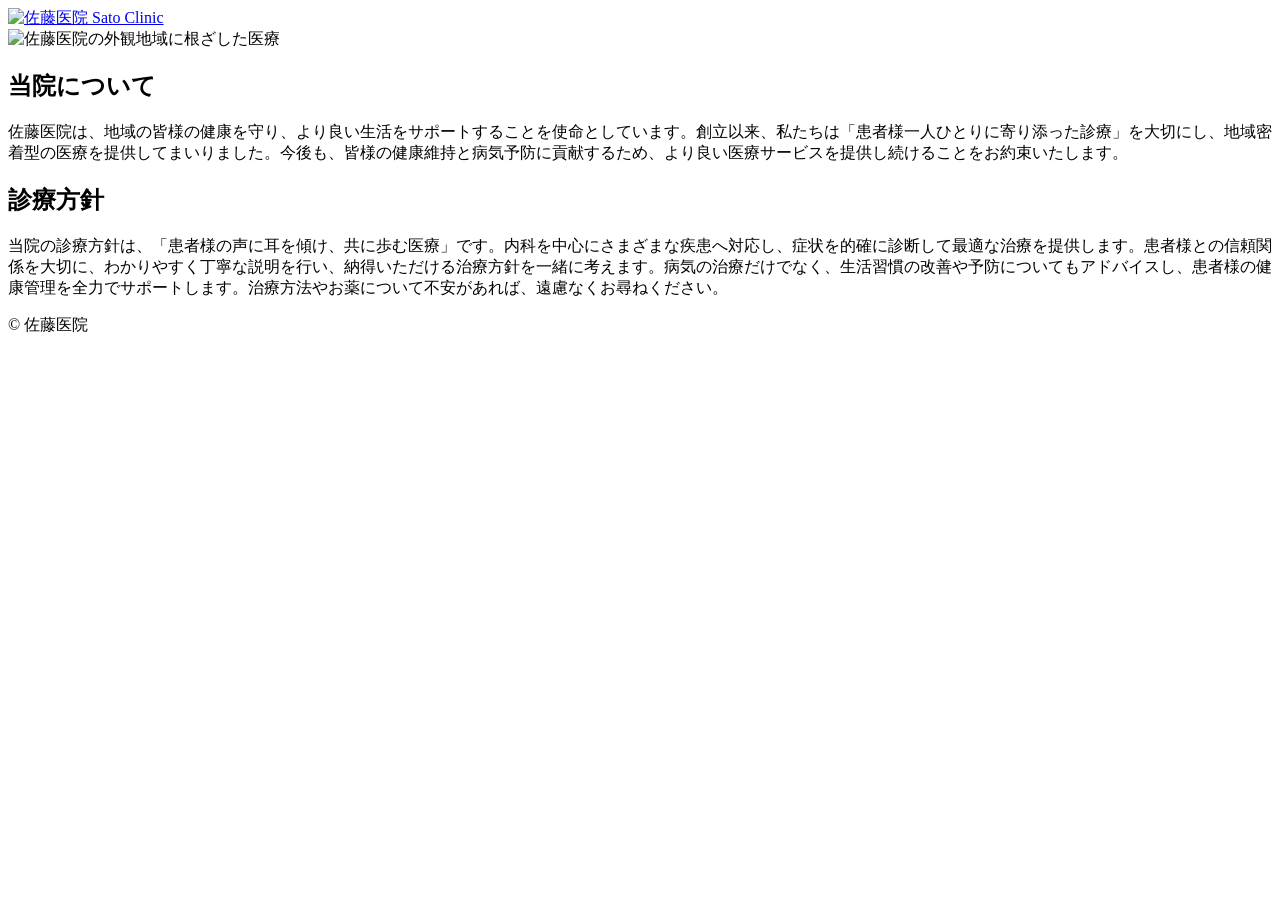
==== about.html @ aa6322e9 "no message" ====
<!DOCTYPE html>
<html lang="ja">
<head>
  <meta charset="UTF-8">
  <meta name="viewport" content="width=device-width, initial-scale=1.0">
  <title>当院について | 佐藤医院</title>
  <link rel="preconnect" href="https://fonts.googleapis.com">
  <link rel="preconnect" href="https://fonts.gstatic.com" crossorigin>
  <link href="https://fonts.googleapis.com/css2?family=Noto+Sans+JP:wght@400;500;600;700&display=swap" rel="stylesheet">
  <link rel="stylesheet" href="./css/style.css">
</head>
<body class="subpage about-subpage">
  <header class="site-header sub-header">
    <div class="header-inner">
      <a class="brand" href="./index.html"><img src="./clinic-assets/logo.jpg" alt="佐藤医院 Sato Clinic"></a>
    </div>
  </header>
  <main>
    <div class="sub-visual top-visual"><img src="./clinic-assets/hospital-exterior-hd.png" alt="佐藤医院の外観"><span class="sub-visual-label" aria-hidden="true">地域に根ざした医療</span></div>
    <div class="about-page">
      <section class="about-detail">
        <h1>当院について</h1>
        <div class="notice-card">
          <p>佐藤医院は、地域の皆様の健康を守り、より良い生活をサポートすることを使命としています。創立以来、私たちは「患者様一人ひとりに寄り添った診療」を大切にし、地域密着型の医療を提供してまいりました。今後も、皆様の健康維持と病気予防に貢献するため、より良い医療サービスを提供し続けることをお約束いたします。</p>
        </div>
      </section>
      <section class="about-detail">
        <h2>診療方針</h2>
        <div class="notice-card">
          <p>当院の診療方針は、「患者様の声に耳を傾け、共に歩む医療」です。内科を中心にさまざまな疾患へ対応し、症状を的確に診断して最適な治療を提供します。患者様との信頼関係を大切に、わかりやすく丁寧な説明を行い、納得いただける治療方針を一緒に考えます。病気の治療だけでなく、生活習慣の改善や予防についてもアドバイスし、患者様の健康管理を全力でサポートします。治療方法やお薬について不安があれば、遠慮なくお尋ねください。</p>
        </div>
      </section>
    </div>
  </main>
  <footer class="site-footer">© 佐藤医院</footer>
</body>
</html>
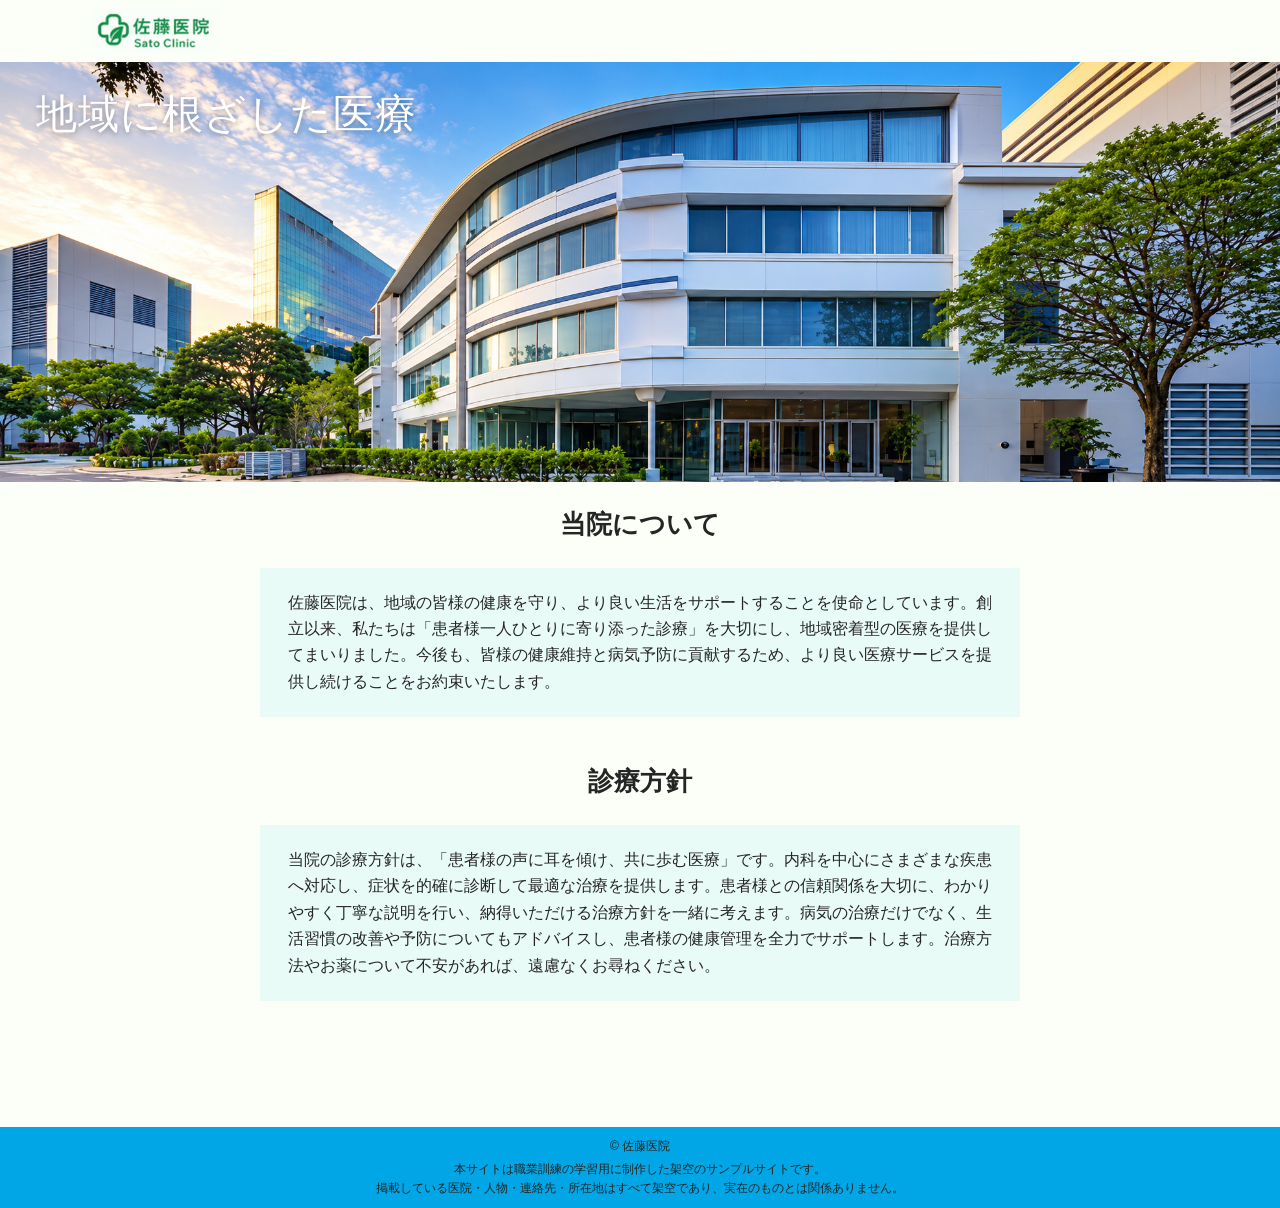
==== commit 38197141: "no message" ====
--- a/about.html
+++ b/about.html
@@ -3,6 +3,7 @@
 <head>
   <meta charset="UTF-8">
   <meta name="viewport" content="width=device-width, initial-scale=1.0">
+  <meta name="robots" content="noindex, nofollow">
   <title>当院について | 佐藤医院</title>
   <link rel="preconnect" href="https://fonts.googleapis.com">
   <link rel="preconnect" href="https://fonts.gstatic.com" crossorigin>
@@ -32,6 +33,9 @@
       </section>
     </div>
   </main>
-  <footer class="site-footer">© 佐藤医院</footer>
+  <footer class="site-footer">
+    © 佐藤医院
+    <p>本サイトは職業訓練の学習用に制作した架空のサンプルサイトです。<br>掲載している医院・人物・連絡先・所在地はすべて架空であり、実在のものとは関係ありません。</p>
+  </footer>
 </body>
 </html>
--- a/css/style.css
+++ b/css/style.css
@@ -0,0 +1,233 @@
+:root{
+  --bg:#fbfff8;
+  --ink:#252525;
+  --green:#009846;
+  --mint:#e9fbf7;
+  --blue:#dff6fa;
+  --cyan:#00a6e6;
+  --line:#707070;
+}
+*{box-sizing:border-box}
+html{scroll-behavior:smooth}
+body{margin:0;background:var(--bg);color:var(--ink);font-family:"Noto Sans JP",sans-serif;font-size:16px;line-height:1.75}
+a{color:inherit;text-decoration:none}
+img{display:block;max-width:100%}
+a:focus-visible{outline:3px solid var(--green);outline-offset:4px}
+section[id],article[id]{scroll-margin-top:24px}
+.subpage{min-height:100vh;display:flex;flex-direction:column}
+.subpage main{flex:1}
+.site-header{background:var(--bg);height:92px;display:flex;align-items:center}
+.header-inner{width:min(1200px,calc(100% - 64px));margin:0 auto;display:flex;align-items:center;justify-content:space-between;gap:32px}
+.brand img{width:180px;height:auto}
+.global-nav{display:flex;align-items:center;gap:34px;font-size:15px;font-weight:600}
+.global-nav a{white-space:nowrap}
+.global-nav a:hover{color:var(--green)}
+.hero{position:relative;overflow:hidden}
+.hero-home{height:430px}
+.hero img{width:100%;height:100%;object-fit:cover}
+.hero-label{position:absolute;top:22px;right:7%;margin:0;color:#fff;font-size:clamp(28px,3.7vw,54px);font-weight:400;letter-spacing:.04em;line-height:1.25;text-shadow:0 2px 6px rgba(0,0,0,.35)}
+.section-narrow{width:min(990px,calc(100% - 80px));margin-inline:auto}
+.section-medium{width:min(1060px,calc(100% - 80px));margin-inline:auto}
+.section-wide{width:min(1140px,calc(100% - 80px));margin-inline:auto}
+.hours-section{padding:78px 0 54px}
+.hours-table{width:100%;border-collapse:collapse;background:#fff;font-size:15px;text-align:center}
+.hours-table th,.hours-table td{border:1px solid #777;padding:16px 12px;font-weight:500}
+.hours-table th:first-child{width:220px}
+.hours-note{font-size:13px;line-height:1.8;margin:24px 0 0 170px}
+.gallery{display:grid;grid-template-columns:repeat(3,1fr);gap:80px;margin-top:18px;margin-bottom:92px}
+.gallery img{width:100%;aspect-ratio:1/1;object-fit:cover}
+.split-section{display:grid;grid-template-columns:1fr 1fr;align-items:center;gap:70px}
+.split-media img{width:100%;height:auto;object-fit:cover}
+.notice-overview{width:min(900px,calc(100% - 80px));margin:0 auto 90px}
+.notice-overview .split-media img{height:300px;object-fit:cover;object-position:center top}
+.split-copy h2{font-size:28px;margin:0 0 18px}
+.compact-copy{font-size:14px}
+.plain-list{list-style:none;padding:0;margin:0 0 22px}
+.plain-list li{padding:7px 0}
+.plain-list a:hover,.text-link:hover,.center-link a:hover{text-decoration:underline}
+.text-link{font-weight:600;font-size:13px}
+.section-title{text-align:center;font-size:30px;font-weight:600;margin:0 0 42px;letter-spacing:.04em}
+.greeting{padding:8px 0 70px}
+.greeting-row{grid-template-columns:330px 1fr;gap:70px}
+.greeting-row .portrait img{width:330px;height:430px;object-fit:cover}
+.greeting-row .split-copy{font-size:15px}
+.signature{text-align:right;margin-top:20px}
+.medical{padding:10px 0 80px}
+.service-row{display:grid;grid-template-columns:320px 1fr;gap:82px;align-items:center;margin-bottom:48px}
+.service-row.reverse{grid-template-columns:1fr 320px}
+.service-row.reverse img{order:2}
+.service-row img{width:320px;height:185px;object-fit:cover}
+.service-row img.service-photo--digestive{height:auto;object-fit:contain}
+.service-row h3{font-size:18px;margin:0 0 18px;text-align:center;font-weight:600}
+.service-row p{font-size:14px;margin:0}
+.center-link{text-align:center;margin-top:18px;font-size:13px}
+.about-band{background:var(--blue);padding:34px 0 42px;margin-top:10px}
+.about-inner .section-title{margin-bottom:30px}
+.about-grid{display:grid;grid-template-columns:330px 1fr;gap:70px;align-items:center}
+.about-grid img{width:330px;height:190px;object-fit:cover}
+.about-grid p{font-size:14px;margin:0 0 14px}
+.staff{width:min(1100px,calc(100% - 80px));padding:62px 0 58px}
+.staff-lead{max-width:520px;margin:0 auto 44px;padding:12px 14px;background:#fff;font-size:15px;line-height:1.55}
+.staff-member{margin:0 auto 50px}
+.staff-member h3{text-align:center;font-size:25px;line-height:1.4;font-weight:500;margin:0 0 28px}
+.staff-row{display:grid;grid-template-columns:300px minmax(0,1fr);gap:70px;align-items:center;width:100%;margin:0 auto}
+.staff-member--reverse .staff-row{grid-template-columns:minmax(0,1fr) 300px}
+.staff-photo{display:block;width:300px;height:210px;object-fit:contain;background:var(--bg)}
+.staff-photo--landscape{height:auto;aspect-ratio:7 / 4;object-fit:contain}
+.staff-member--reverse .staff-photo{grid-column:2;grid-row:1}
+.staff-member--reverse .staff-details{grid-column:1;grid-row:1}
+.staff-details{display:grid;gap:18px;margin:0;padding:14px 16px;background:#fff;font-size:14px;line-height:1.5}
+.staff-details>div{display:grid;grid-template-columns:92px minmax(0,1fr);column-gap:4px}
+.staff-details dt{white-space:nowrap}
+.staff-details dt::before{content:"・"}
+.staff-details dt::after{content:"："}
+.staff-details dd{margin:0}
+.access{padding:0 0 18px}
+.access-grid{display:grid;grid-template-columns:460px 1fr;gap:72px;align-items:start;max-width:950px;margin:0 auto 52px}
+.access-grid>img{width:460px;height:auto;object-fit:contain}
+.access-copy h3{font-size:20px;margin:0 0 15px;text-align:center}
+.access-copy p{font-size:14px;margin:0 0 18px}
+.hours-bottom{max-width:930px;margin:0 auto}
+.departments-box{background:#fff;max-width:650px;margin:52px auto 20px;text-align:center;padding:20px 30px 25px}
+.departments-box h3{margin:0;font-size:22px;font-weight:500}
+.departments-box p{font-size:21px;line-height:1.45;margin:8px 0 10px}
+.departments-box small{font-size:12px}
+.site-footer{background:var(--cyan);color:var(--ink);text-align:center;font-size:12px;line-height:1.6;padding:10px 20px}
+.site-footer p{margin:4px auto 0}
+
+/* sub pages */
+.sub-header{height:62px}
+.sub-header .header-inner{width:min(1100px,calc(100% - 44px));justify-content:flex-start}
+.sub-header .brand img{width:128px}
+.notice-page,.other-page{width:min(760px,calc(100% - 42px));margin:0 auto;padding:28px 0 52px}
+.notice-page>h1,.other-page>h1{text-align:center;font-size:32px;margin:0 auto 40px;padding:7px 80px;width:max-content;background:var(--mint);font-weight:600}
+.other-page>h1{background:transparent;padding:0;font-size:28px}
+.notice-item{margin:0 0 38px}
+.notice-item h2{text-align:center;font-size:22px;margin:0 0 12px}
+.notice-card{background:var(--mint);padding:14px 18px;font-size:16px;line-height:1.5}
+.sub-visual{position:relative;width:100%;height:360px;margin-top:44px;overflow:hidden}
+.sub-visual img{width:100%;height:100%;object-fit:cover}
+.sub-visual-label{position:absolute;top:27px;left:36px;color:#fff;font-size:clamp(30px,3.2vw,48px);letter-spacing:.02em;line-height:1.25;white-space:nowrap;text-shadow:0 2px 6px rgba(0,0,0,.35)}
+.top-visual{margin-top:0;height:420px}
+.other-page{padding-top:20px;min-height:980px}
+.about-page{width:min(760px,calc(100% - 48px));margin:0 auto;padding:24px 0 80px}
+.about-detail{margin:0 0 46px}
+.about-detail h1,.about-detail h2{text-align:center;font-size:26px;line-height:1.45;margin:0 0 24px;font-weight:700}
+.about-detail .notice-card{padding:22px 28px;line-height:1.65}
+.about-detail p{margin:0}
+
+@media (max-width:950px) and (min-width:701px){
+  .header-inner{width:calc(100% - 40px);gap:18px}
+  .brand img{width:140px}
+  .global-nav{gap:13px;font-size:12px}
+  .gallery{gap:25px}
+  .split-section,.service-row,.staff-row,.access-grid{gap:32px}
+  .staff-row{grid-template-columns:240px minmax(0,1fr)}
+  .staff-member--reverse .staff-row{grid-template-columns:minmax(0,1fr) 240px}
+  .staff-photo{width:240px;height:168px}
+  .staff-details{font-size:12px;gap:12px}
+  .staff-details>div{grid-template-columns:78px minmax(0,1fr)}
+  .service-row{grid-template-columns:38% 1fr}
+  .service-row.reverse{grid-template-columns:1fr 38%}
+  .service-row img{width:100%}
+  .access-grid{grid-template-columns:48% 1fr}
+  .access-grid>img{width:100%;height:auto}
+}
+
+/* The small-screen layouts follow the supplied phone designs. */
+@media (max-width:700px){
+  body{font-size:14px}
+  .site-header{height:76px}
+  .header-inner{width:100%;height:100%;padding:7px 16px 4px;display:flex;flex-direction:column;align-items:flex-start;justify-content:center;gap:0}
+  .brand img{width:104px}
+  .global-nav{display:flex;width:100%;height:28px;align-items:center;justify-content:flex-end;gap:13px;overflow-x:auto;scrollbar-width:none;font-size:10px;line-height:1;white-space:nowrap}
+  .global-nav::-webkit-scrollbar{display:none}
+  .global-nav a{flex:none;padding:7px 0}
+  .hero-home{height:216px}
+  .hero-home img{object-position:center center}
+  .hero-label{top:18px;right:12px;font-size:24px}
+  .section-narrow,.section-medium,.section-wide{width:calc(100% - 42px)}
+  .hours-section{width:min(315px,calc(100% - 54px));padding:23px 0 20px}
+  .hours-table{font-size:8px}
+  .hours-table th,.hours-table td{padding:5px 2px}
+  .hours-table th:first-child{width:92px}
+  .hours-note{font-size:8px;line-height:1.55;margin:9px 0 0 16px}
+  .gallery{width:100%;display:grid;grid-template-columns:1fr;justify-items:center;gap:13px;margin:8px auto 48px}
+  .gallery img{width:min(240px,calc(100% - 84px));height:160px;aspect-ratio:auto;object-fit:cover}
+  .notice-overview{width:100%;display:grid;grid-template-columns:53% 47%;gap:0;margin:0 auto 65px;align-items:stretch}
+  .notice-overview .split-media img{width:100%;height:190px;object-fit:contain}
+  .notice-overview .compact-copy{padding:8px 10px;background:#fff;font-size:9px;line-height:1.45}
+  .notice-overview .compact-copy h2{font-size:15px;margin:0 0 3px}
+  .notice-overview .plain-list{margin:0 0 5px}
+  .notice-overview .plain-list li{padding:3px 0}
+  .notice-overview .text-link{font-size:8px}
+  .section-title{font-size:23px;margin-bottom:28px}
+  .greeting{padding:0 0 69px}
+  .greeting-row{display:grid;grid-template-columns:36% 1fr;align-items:start;gap:9px}
+  .greeting-row .portrait img{width:100%;height:152px;object-fit:cover}
+  .greeting-row .split-copy{font-size:9px;line-height:1.45}
+  .greeting-row .split-copy p{margin:0 0 7px}
+  .medical{padding:0 0 58px}
+  .medical>.section-title{margin-bottom:23px}
+  .service-row,.service-row.reverse{display:flex;flex-direction:column;align-items:center;gap:12px;margin-bottom:54px}
+  .service-row div{display:contents}
+  .service-row h3{order:0;font-size:17px;line-height:1.4;margin:0;text-align:center}
+  .service-row img,.service-row.reverse img{order:1;width:160px;height:106px;object-fit:cover}
+  .service-row p{order:2;width:100%;padding:8px 10px;background:#fff;font-size:10px;line-height:1.6}
+  .center-link{margin:0;font-size:11px}
+  .about-band{padding:22px 0 27px;margin-top:0}
+  .about-inner{width:100%}
+  .about-inner .section-title{margin-bottom:13px}
+  .about-grid{display:block}
+  .about-grid img{width:100%;height:190px;object-fit:cover}
+  .about-grid>div{padding:14px 20px 0}
+  .about-grid p{font-size:10px;line-height:1.55;margin:0 0 6px}
+  .about-grid .text-link{display:block;text-align:right;font-size:10px}
+  .staff{width:calc(100% - 42px);padding:40px 0 55px}
+  .staff-lead{max-width:290px;font-size:11px;line-height:1.55;margin:0 auto 30px;padding:10px 12px}
+  .staff-member{margin-bottom:38px}
+  .staff-member h3{font-size:17px;margin:0 0 14px}
+  .staff-row,.staff-member--reverse .staff-row{display:flex;flex-direction:column;align-items:center;gap:12px}
+  .staff-photo,.staff-member--reverse .staff-photo{width:165px;height:auto;max-width:100%;object-fit:contain;order:0}
+  .staff-details,.staff-member--reverse .staff-details{width:100%;padding:10px 12px;font-size:11px;line-height:1.55;gap:10px;order:1}
+  .staff-details>div{display:block}
+  .staff-details dt,.staff-details dd{display:inline}
+  .access{padding-bottom:20px}
+  .access-grid{display:grid;grid-template-columns:1fr 1fr;gap:15px;align-items:start;margin-bottom:34px}
+  .access-grid>img{width:100%;height:auto;aspect-ratio:auto;object-fit:contain}
+  .access-copy h3{font-size:13px;margin:0 0 7px}
+  .access-copy p{font-size:9px;line-height:1.55;margin:0 0 7px}
+  .hours-bottom{width:100%}
+  .departments-box{margin:32px auto 18px;padding:14px 10px}
+  .departments-box h3{font-size:18px}
+  .departments-box p{font-size:16px}
+  .departments-box small{font-size:10px}
+  .sub-header{height:56px}
+  .sub-header .header-inner{width:100%;padding:0 23px;justify-content:center}
+  .sub-header .brand img{width:112px}
+  .about-subpage .sub-header .header-inner{align-items:center}
+  .notice-page{width:100%;padding:13px 26px 0}
+  .notice-page>h1{font-size:24px;padding:7px 61px;margin-bottom:24px}
+  .notice-item{margin-bottom:22px}
+  .notice-item h2{font-size:18px;line-height:1.4;margin-bottom:11px}
+  .notice-card{font-size:15px;line-height:1.25;padding:9px 12px}
+  .notice-page .sub-visual{height:226px;margin:52px 0 0 -26px;width:calc(100% + 52px)}
+  .sub-visual img{object-fit:cover}
+  .sub-visual-label{top:24px;left:30px;font-size:34px}
+  .top-visual{height:224px;margin:0;width:100%}
+  .other-page{width:calc(100% - 52px);min-height:1040px;padding:16px 0 56px}
+  .other-page>h1{font-size:18px;line-height:1.45;margin:0 0 17px}
+  .other-page .notice-item{margin-bottom:32px}
+  .about-page{width:calc(100% - 68px);min-height:1052px;padding:13px 0 56px}
+  .about-detail{margin-bottom:27px}
+  .about-detail h1,.about-detail h2{font-size:18px;margin:0 0 22px}
+  .about-detail .notice-card{padding:9px 12px;line-height:1.25}
+  .about-detail:first-child .notice-card{margin-inline:12px}
+  .site-footer{font-size:10px;padding:10px 14px}
+}
+
+@media (max-width:360px){
+  .global-nav{justify-content:flex-start}
+  .notice-item h2{font-size:16px}
+  .notice-card{font-size:14px}
+}
